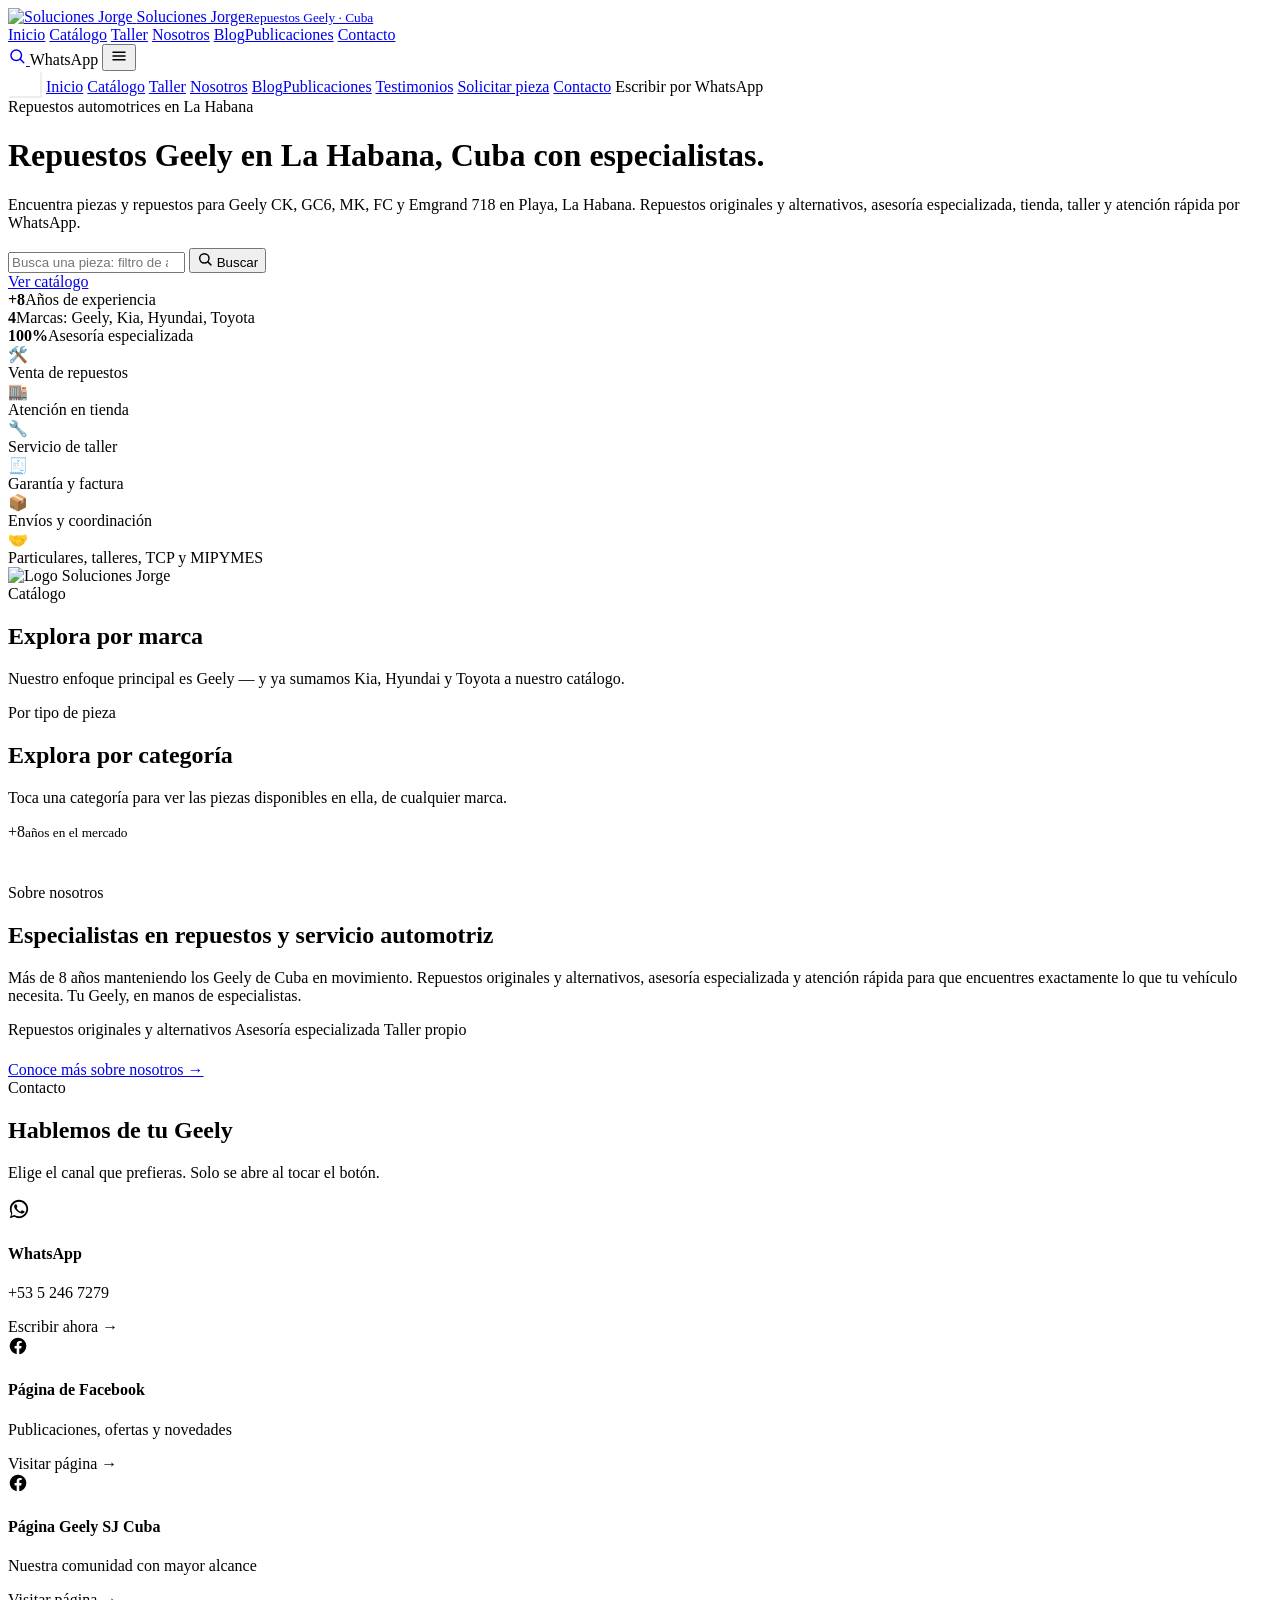
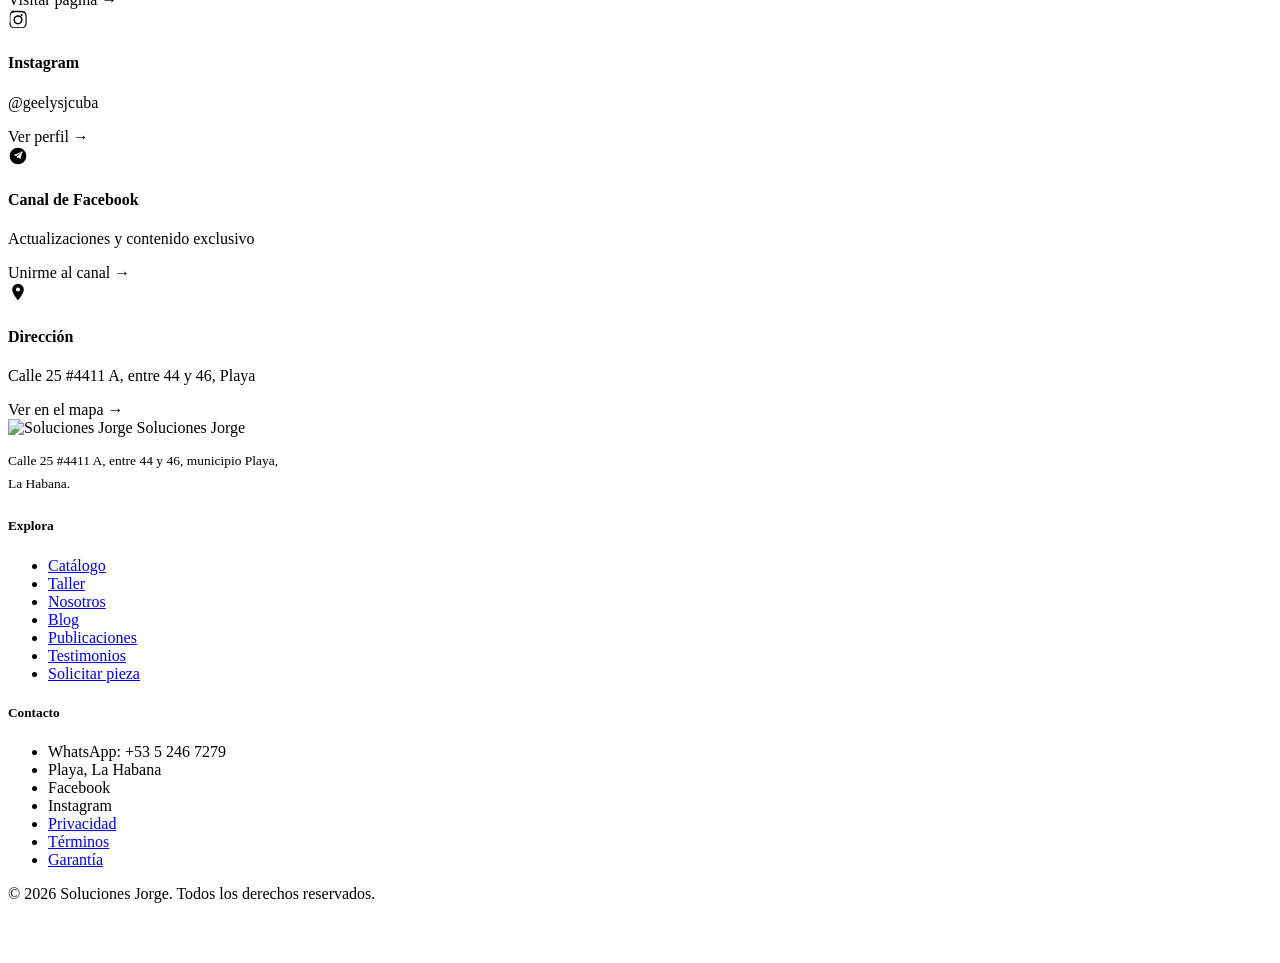
==== public/index.html @ 169c1e2e "Corrige el buscador de piezas" ====
<!doctype html>
<html lang="es">
<head>
<meta charset="utf-8">
<meta name="viewport" content="width=device-width, initial-scale=1, viewport-fit=cover">
<title>Repuestos Geely en La Habana, Cuba | Soluciones Jorge</title>
<meta name="description" content="Soluciones Jorge: repuestos y piezas Geely en La Habana, Cuba para CK, GC6, MK, FC y Emgrand 718. Tienda, taller, asesoría especializada y atención por WhatsApp.">
<link rel="icon" href="/img/favicon-32.png">
<link rel="apple-touch-icon" href="/img/logo-180.png">
<link rel="stylesheet" href="/css/styles.css?v=20260919-1">
<link rel="canonical" href="https://www.solucionesjorge.com/">

<script type="application/ld+json">
{ 
  "@context": "https://schema.org",
  "@type": "AutoPartsStore",
  "name": "Soluciones Jorge",
  "url": "https://www.solucionesjorge.com/",
  "logo": "https://www.solucionesjorge.com/img/logo.png",
  "description": "Tienda de repuestos y piezas Geely en La Habana, Cuba para CK, GC6, MK, FC y Emgrand 718.",
  "telephone": "+5352467279",
  "address": {
    "@type": "PostalAddress",
    "streetAddress": "Calle 25 #4411 A, entre 44 y 46",
    "addressLocality": "Playa",
    "addressRegion": "La Habana",
    "addressCountry": "CU"
  },
  "areaServed": {
    "@type": "City",
    "name": "La Habana"
  }
}
</script>

</head>
<body>

<nav class="navbar">
  <div class="navbar-inner">
    <a href="/" class="brand">
      <img src="/img/logo.png" alt="Soluciones Jorge">
      <span class="brand-text">Soluciones Jorge<small>Repuestos Geely · Cuba</small></span>
    </a>
    <div class="nav-links">
      <a href="/" class="active">Inicio</a>
      <a href="/catalogo.html">Catálogo</a>
      <a href="/taller.html">Taller</a>
      <a href="/nosotros.html">Nosotros</a>
      <a href="/blog">Blog</a><a href="/publicaciones.html">Publicaciones</a>
      <a href="#contacto">Contacto</a>
    </div>
    <div class="nav-actions">
      <a href="/catalogo.html" class="icon-btn" aria-label="Buscar piezas" title="Buscar piezas">
        <svg width="18" height="18" viewBox="0 0 24 24" fill="none"><circle cx="11" cy="11" r="7" stroke="currentColor" stroke-width="2"/><path d="M21 21l-4.3-4.3" stroke="currentColor" stroke-width="2" stroke-linecap="round"/></svg>
      </a>
      <a data-sj-link="whatsapp" class="btn btn-primary btn-sm">WhatsApp</a>
      <button class="icon-btn hamburger" aria-label="Abrir menú" id="hamburger-btn">
        <svg width="18" height="18" viewBox="0 0 24 24" fill="none"><path d="M4 7h16M4 12h16M4 17h16" stroke="currentColor" stroke-width="2" stroke-linecap="round"/></svg>
      </button>
    </div>
  </div>
</nav>

<div class="mobile-nav" id="mobile-nav">
  <button class="icon-btn close-mobile" aria-label="Cerrar menú" style="background:rgba(255,255,255,0.1);color:#fff;border-color:rgba(255,255,255,0.2)">
    <svg width="18" height="18" viewBox="0 0 24 24" fill="none"><path d="M6 6l12 12M18 6L6 18" stroke="currentColor" stroke-width="2" stroke-linecap="round"/></svg>
  </button>
  <a href="/">Inicio</a>
  <a href="/catalogo.html">Catálogo</a>
  <a href="/taller.html">Taller</a>
  <a href="/nosotros.html">Nosotros</a>
  <a href="/blog">Blog</a><a href="/publicaciones.html">Publicaciones</a>
  <a href="/testimonios.html">Testimonios</a>
  <a href="/solicitar-pieza.html">Solicitar pieza</a>
  <a href="#contacto">Contacto</a>
  <a data-sj-link="whatsapp" class="btn btn-primary" style="margin-top:10px">Escribir por WhatsApp</a>
</div>

<header class="hero">
  <div class="hero-inner">
    <div>
      <div class="hero-badge"><span class="dot"></span> Repuestos automotrices en La Habana</div>
      <h1>Repuestos Geely en La Habana, Cuba <span>con especialistas</span>.</h1>
      <p class="lead">Encuentra piezas y repuestos para Geely CK, GC6, MK, FC y Emgrand 718 en Playa, La Habana. Repuestos originales y alternativos, asesoría especializada, tienda, taller y atención rápida por WhatsApp.</p>
      <form class="search-panel" action="/catalogo.html" method="get" data-hero-search>
        <input type="search" name="q" placeholder="Busca una pieza: filtro de aceite, pastillas de freno..." aria-label="Buscar piezas">
        <button type="submit" class="btn btn-primary">
          <svg width="16" height="16" viewBox="0 0 24 24" fill="none"><circle cx="11" cy="11" r="7" stroke="currentColor" stroke-width="2.2"/><path d="M21 21l-4.3-4.3" stroke="currentColor" stroke-width="2.2" stroke-linecap="round"/></svg>
          Buscar
        </button>
      </form>

      <div class="hero-cta cta-4">
        <a href="/catalogo.html" class="btn btn-white">Ver catálogo</a>
        <a data-sj-link="whatsapp" class="btn btn-outline" style="color:#fff;border-color:rgba(255,255,255,0.35)">Escribir por WhatsApp</a>
        <a data-sj-link="maps" class="btn btn-outline" style="color:#fff;border-color:rgba(255,255,255,0.35)">Cómo llegar</a>
        <a href="/solicitar-pieza.html" class="btn btn-outline" style="color:#fff;border-color:rgba(255,255,255,0.35)">Solicitar una pieza</a>
      </div>

      <div class="hero-stats">
        <div class="stat"><strong>+8</strong><span>Años de experiencia</span></div>
        <div class="stat"><strong>4</strong><span>Marcas: Geely, Kia, Hyundai, Toyota</span></div>
        <div class="stat"><strong>100%</strong><span>Asesoría especializada</span></div>
      </div>

      <div class="services-row">
        <div class="service-chip"><div class="ic">🛠️</div><span>Venta de repuestos</span></div>
        <div class="service-chip"><div class="ic">🏬</div><span>Atención en tienda</span></div>
        <div class="service-chip"><div class="ic">🔧</div><span>Servicio de taller</span></div>
        <div class="service-chip"><div class="ic">🧾</div><span>Garantía y factura</span></div>
        <div class="service-chip"><div class="ic">📦</div><span>Envíos y coordinación</span></div>
        <div class="service-chip"><div class="ic">🤝</div><span>Particulares, talleres, TCP y MIPYMES</span></div>
      </div>
    </div>
    <div class="hero-logo-wrap">
      <img src="/img/logo.png" alt="Logo Soluciones Jorge">
    </div>
  </div>
</header>

<section class="sections" id="catalogo">
  <div class="container">
    <div class="section-head reveal">
      <div class="eyebrow" style="justify-content:center">Catálogo</div>
      <h2 class="section-title">Explora por marca</h2>
      <p class="section-sub" style="margin-left:auto;margin-right:auto">Nuestro enfoque principal es Geely — y ya sumamos Kia, Hyundai y Toyota a nuestro catálogo.</p>
    </div>
    <div class="sections-grid" id="brands-grid">
      <!-- Se completa dinámicamente vía /api/brands -->
    </div>
  </div>
</section>

<section class="sections" style="padding-top:0">
  <div class="container">
    <div class="section-head reveal">
      <div class="eyebrow" style="justify-content:center">Por tipo de pieza</div>
      <h2 class="section-title">Explora por categoría</h2>
      <p class="section-sub" style="margin-left:auto;margin-right:auto">Toca una categoría para ver las piezas disponibles en ella, de cualquier marca.</p>
    </div>
    <div class="sections-grid" id="categories-grid">
      <!-- Se completa dinámicamente vía /api/categories -->
    </div>
  </div>
</section>

<section class="about" id="nosotros">
  <div class="about-inner">
    <div class="about-card reveal">
      <div class="years">+8<small>años en el mercado</small></div>
      <p style="color:rgba(255,255,255,0.85);line-height:1.7;margin:18px 0 0;font-size:15px">Tienda y taller propio en Playa, La Habana, atendiendo particulares, talleres, TCP y MIPYMES de toda Cuba.</p>
    </div>
    <div class="about-text reveal">
      <div class="eyebrow">Sobre nosotros</div>
      <h2 class="section-title">Especialistas en repuestos y servicio automotriz</h2>
      <p data-sj-text="description">Más de 8 años manteniendo los Geely de Cuba en movimiento. Repuestos originales y alternativos, asesoría especializada y atención rápida para que encuentres exactamente lo que tu vehículo necesita. Tu Geely, en manos de especialistas.</p>
      <div class="about-badges">
        <span class="pill"><span class="dot-red"></span> Repuestos originales y alternativos</span>
        <span class="pill"><span class="dot-red"></span> Asesoría especializada</span>
        <span class="pill"><span class="dot-red"></span> Taller propio</span>
      </div>
      <div style="margin-top:22px">
        <a href="/nosotros.html" class="btn btn-navy btn-sm">Conoce más sobre nosotros →</a>
      </div>
    </div>
  </div>
</section>

<section class="contact" id="contacto">
  <div class="container">
    <div class="section-head reveal">
      <div class="eyebrow" style="justify-content:center">Contacto</div>
      <h2 class="section-title">Hablemos de tu Geely</h2>
      <p class="section-sub" style="margin-left:auto;margin-right:auto">Elige el canal que prefieras. Solo se abre al tocar el botón.</p>
    </div>

    <div class="contact-grid">
      <a class="contact-card reveal" data-sj-link="whatsapp">
        <div class="icon icon-whatsapp">
          <svg width="22" height="22" viewBox="0 0 24 24" fill="currentColor"><path d="M17.5 14.4c-.3-.1-1.7-.8-2-1-.3-.1-.5-.1-.6.1-.2.3-.7 1-.9 1.1-.2.2-.3.2-.6.1-.3-.1-1.2-.4-2.3-1.4-.9-.8-1.4-1.7-1.6-2-.2-.3 0-.5.1-.6.1-.1.3-.3.4-.5.1-.1.2-.3.2-.4.1-.2 0-.4 0-.5C10.1 9 9.6 7.8 9.4 7.3c-.2-.4-.4-.4-.6-.4h-.5c-.2 0-.5.1-.7.3-.2.3-.9.9-.9 2.2s1 2.6 1.1 2.7c.1.2 1.9 3 4.7 4.1.7.3 1.2.4 1.6.6.7.2 1.3.2 1.8.1.6-.1 1.7-.7 1.9-1.3.2-.7.2-1.2.2-1.3-.1-.2-.3-.2-.6-.4z"/><path d="M12 2C6.5 2 2 6.5 2 12c0 1.9.5 3.7 1.5 5.3L2 22l4.8-1.5A9.9 9.9 0 0012 22c5.5 0 10-4.5 10-10S17.5 2 12 2zm0 18c-1.7 0-3.3-.5-4.7-1.3l-.3-.2-3.2 1 1-3.1-.2-.3A7.9 7.9 0 014 12c0-4.4 3.6-8 8-8s8 3.6 8 8-3.6 8-8 8z"/></svg>
        </div>
        <h4>WhatsApp</h4>
        <p data-sj-text="whatsapp-display">+53 5 246 7279</p>
        <span class="tap">Escribir ahora →</span>
      </a>

      

      <a class="contact-card reveal" data-sj-link="facebook">
        <div class="icon icon-facebook">
          <svg width="20" height="20" viewBox="0 0 24 24" fill="currentColor"><path d="M22 12a10 10 0 10-11.6 9.9v-7H7.9V12h2.5V9.8c0-2.5 1.5-3.9 3.8-3.9 1.1 0 2.2.2 2.2.2v2.4h-1.3c-1.2 0-1.6.8-1.6 1.6V12h2.8l-.4 2.9h-2.4v7A10 10 0 0022 12z"/></svg>
        </div>
        <h4>Página de Facebook</h4>
        <p>Publicaciones, ofertas y novedades</p>
        <span class="tap">Visitar página →</span>
      </a>
      <a class="contact-card reveal" data-sj-link="geely-facebook">
        <div class="icon icon-facebook">
          <svg width="20" height="20" viewBox="0 0 24 24" fill="currentColor"><path d="M22 12a10 10 0 10-11.6 9.9v-7H7.9V12h2.5V9.8c0-2.5 1.5-3.9 3.8-3.9 1.1 0 2.2.2 2.2.2v2.4h-1.3c-1.2 0-1.6.8-1.6 1.6V12h2.8l-.4 2.9h-2.4v7A10 10 0 0022 12z"/></svg>
        </div>
        <h4>Página Geely SJ Cuba</h4>
        <p>Nuestra comunidad con mayor alcance</p>
        <span class="tap">Visitar página →</span>
      </a>
      <a class="contact-card reveal" data-sj-link="instagram">
        <div class="icon icon-instagram">
          <svg width="20" height="20" viewBox="0 0 24 24" fill="currentColor"><path d="M12 2.2c3.2 0 3.6 0 4.9.1 1.2.1 2 .3 2.4.5.6.2 1 .5 1.5 1 .4.4.7.9 1 1.5.2.4.4 1.2.5 2.4.1 1.3.1 1.7.1 4.9s0 3.6-.1 4.9c-.1 1.2-.3 2-.5 2.4-.2.6-.5 1-1 1.5-.4.4-.9.7-1.5 1-.4.2-1.2.4-2.4.5-1.3.1-1.7.1-4.9.1s-3.6 0-4.9-.1c-1.2-.1-2-.3-2.4-.5-.6-.2-1-.5-1.5-1-.4-.4-.7-.9-1-1.5-.2-.4-.4-1.2-.5-2.4C2.2 15.6 2.2 15.2 2.2 12s0-3.6.1-4.9c.1-1.2.3-2 .5-2.4.2-.6.5-1 1-1.5.4-.4.9-.7 1.5-1 .4-.2 1.2-.4 2.4-.5C8.4 2.2 8.8 2.2 12 2.2zm0 1.8c-3.1 0-3.5 0-4.7.1-1 .1-1.6.2-1.9.4-.5.2-.8.4-1.2.7-.3.3-.6.7-.7 1.2-.1.3-.3.9-.4 1.9-.1 1.2-.1 1.6-.1 4.7s0 3.5.1 4.7c.1 1 .3 1.6.4 1.9.2.5.4.8.7 1.2.3.3.7.6 1.2.7.3.1.9.3 1.9.4 1.2.1 1.6.1 4.7.1s3.5 0 4.7-.1c1-.1 1.6-.3 1.9-.4.5-.2.8-.4 1.2-.7.3-.3.6-.7.7-1.2.1-.3.3-.9.4-1.9.1-1.2.1-1.6.1-4.7s0-3.5-.1-4.7c-.1-1-.3-1.6-.4-1.9-.2-.5-.4-.8-.7-1.2-.3-.3-.7-.6-1.2-.7-.3-.1-.9-.3-1.9-.4-1.2-.1-1.6-.1-4.7-.1zm0 3.5a5.5 5.5 0 110 11 5.5 5.5 0 010-11zm0 1.8a3.7 3.7 0 100 7.4 3.7 3.7 0 000-7.4zm5.7-2a1.3 1.3 0 11-2.6 0 1.3 1.3 0 012.6 0z"/></svg>
        </div>
        <h4>Instagram</h4>
        <p>@geelysjcuba</p>
        <span class="tap">Ver perfil →</span>
      </a>

      <a class="contact-card reveal" data-sj-link="channel">
        <div class="icon icon-channel">
          <svg width="20" height="20" viewBox="0 0 24 24" fill="currentColor"><path d="M12 2a10 10 0 100 20 10 10 0 000-20zm4.7 6.3l-1.4 6.6c-.1.5-.4.6-.8.4l-2.2-1.6-1 1c-.1.1-.2.2-.5.2l.2-2.6 4.8-4.3c.2-.2 0-.3-.3-.1L9.8 12l-2.5-.8c-.6-.2-.6-.6.1-.8l9.7-3.7c.5-.2.9.1.6.9z"/></svg>
        </div>
        <h4>Canal de Facebook</h4>
        <p>Actualizaciones y contenido exclusivo</p>
        <span class="tap">Unirme al canal →</span>
      </a>

      <a class="contact-card reveal" data-sj-link="maps">
        <div class="icon icon-address">
          <svg width="20" height="20" viewBox="0 0 24 24" fill="currentColor"><path d="M12 2a7 7 0 00-7 7c0 5.2 7 13 7 13s7-7.8 7-13a7 7 0 00-7-7zm0 9.5A2.5 2.5 0 1112 6.5a2.5 2.5 0 010 5z"/></svg>
        </div>
        <h4>Dirección</h4>
        <p data-sj-text="address">Calle 25 #4411 A, entre 44 y 46, Playa</p>
        <span class="tap">Ver en el mapa →</span>
      </a>

      <a class="contact-card reveal" data-sj-link="youtube" data-sj-hide-if-empty style="display:none">
        <div class="icon" style="background:linear-gradient(135deg,#ff4b4b,#c00)">
          <svg width="20" height="20" viewBox="0 0 24 24" fill="currentColor"><path d="M23 12s0-3.6-.5-5.3c-.3-1-1-1.8-2-2C18.9 4.2 12 4.2 12 4.2s-6.9 0-8.5.5c-1 .2-1.8 1-2 2C1 8.4 1 12 1 12s0 3.6.5 5.3c.2 1 1 1.8 2 2 1.6.5 8.5.5 8.5.5s6.9 0 8.5-.5c1-.2 1.8-1 2-2 .5-1.7.5-5.3.5-5.3zM9.8 15.5V8.5l6 3.5-6 3.5z"/></svg>
        </div>
        <h4>YouTube</h4>
        <p>Videos y contenido</p>
        <span class="tap">Ver canal →</span>
      </a>

      <a class="contact-card reveal" data-sj-link="whatsapp-channel" data-sj-hide-if-empty style="display:none">
        <div class="icon icon-whatsapp">
          <svg width="20" height="20" viewBox="0 0 24 24" fill="currentColor"><path d="M12 2a10 10 0 100 20 10 10 0 000-20zm4.7 6.3l-1.4 6.6c-.1.5-.4.6-.8.4l-2.2-1.6-1 1c-.1.1-.2.2-.5.2l.2-2.6 4.8-4.3c.2-.2 0-.3-.3-.1L9.8 12l-2.5-.8c-.6-.2-.6-.6.1-.8l9.7-3.7c.5-.2.9.1.6.9z"/></svg>
        </div>
        <h4>Canal de WhatsApp</h4>
        <p>Novedades y ofertas</p>
        <span class="tap">Seguir canal →</span>
      </a>

      <a class="contact-card reveal" data-sj-link="facebook-group" data-sj-hide-if-empty style="display:none">
        <div class="icon icon-facebook">
          <svg width="20" height="20" viewBox="0 0 24 24" fill="currentColor"><path d="M17 11a4 4 0 10-4-4 4 4 0 004 4zm-9-1a3.5 3.5 0 103.5-3.5A3.5 3.5 0 008 10zm9 2c-2.4 0-7 1.2-7 3.6V18h13v-2.4c0-2.4-3.6-3.6-6-3.6zm-9 .5C5.6 12.5 1 13.7 1 16v2h6.5v-1.6c0-1.2.5-2.6 1.7-3.7-.4-.1-.8-.2-1.2-.2z"/></svg>
        </div>
        <h4>Grupo Geely SJ Cuba</h4>
        <p>Comunidad en Facebook</p>
        <span class="tap">Unirme al grupo →</span>
      </a>

      <a class="contact-card reveal" data-sj-link="linktree" data-sj-hide-if-empty style="display:none">
        <div class="icon icon-channel">
          <svg width="20" height="20" viewBox="0 0 24 24" fill="currentColor"><path d="M12 2l6 6h-4v4h4l-6 6-6-6h4V8H6z"/></svg>
        </div>
        <h4>Linktree</h4>
        <p>Todos nuestros enlaces</p>
        <span class="tap">Ver enlaces →</span>
      </a>
    </div>
  </div>
</section>

<footer>
  <div class="footer-inner">
    <div class="footer-col">
      <div class="footer-brand">
        <img src="/img/logo.png" alt="Soluciones Jorge">
        <span>Soluciones Jorge</span>
      </div>
      <p style="font-size:13.5px;line-height:1.7;max-width:280px" data-sj-text="address">Calle 25 #4411 A, entre 44 y 46, municipio Playa, La Habana.</p>
    </div>
    <div class="footer-col">
      <h5>Explora</h5>
      <ul>
        <li><a href="/catalogo.html">Catálogo</a></li>
        <li><a href="/taller.html">Taller</a></li>
        <li><a href="/nosotros.html">Nosotros</a></li>
        <li><a href="/blog">Blog</a></li><li><a href="/publicaciones.html">Publicaciones</a></li>
        <li><a href="/testimonios.html">Testimonios</a></li>
        <li><a href="/solicitar-pieza.html">Solicitar pieza</a></li>
      </ul>
    </div>
    <div class="footer-col">
      <h5>Contacto</h5>
      <ul>
        <li><a data-sj-link="whatsapp">WhatsApp: <span data-sj-text="whatsapp-display">+53 5 246 7279</span></a></li>
        <li><a data-sj-link="maps">Playa, La Habana</a></li>
        <li><a data-sj-link="facebook">Facebook</a></li>
        <li><a data-sj-link="instagram">Instagram</a></li>
        <li><a href="/privacidad.html">Privacidad</a></li>
        <li><a href="/terminos.html">Términos</a></li>
        <li><a href="/garantia.html">Garantía</a></li>
      </ul>
    </div>
  </div>
  <div class="footer-bottom">
    <span>© <span id="year"></span> Soluciones Jorge. Todos los derechos reservados.</span>
    <div class="footer-socials">
      <a data-sj-link="facebook" aria-label="Facebook"><svg width="16" height="16" viewBox="0 0 24 24" fill="#fff"><path d="M22 12a10 10 0 10-11.6 9.9v-7H7.9V12h2.5V9.8c0-2.5 1.5-3.9 3.8-3.9 1.1 0 2.2.2 2.2.2v2.4h-1.3c-1.2 0-1.6.8-1.6 1.6V12h2.8l-.4 2.9h-2.4v7A10 10 0 0022 12z"/></svg></a>
      <a data-sj-link="instagram" aria-label="Instagram"><svg width="16" height="16" viewBox="0 0 24 24" fill="#fff"><path d="M12 2.2c3.2 0 3.6 0 4.9.1 1.2.1 2 .3 2.4.5.6.2 1 .5 1.5 1 .4.4.7.9 1 1.5.2.4.4 1.2.5 2.4.1 1.3.1 1.7.1 4.9s0 3.6-.1 4.9c-.1 1.2-.3 2-.5 2.4-.2.6-.5 1-1 1.5-.4.4-.9.7-1.5 1-.4.2-1.2.4-2.4.5-1.3.1-1.7.1-4.9.1s-3.6 0-4.9-.1c-1.2-.1-2-.3-2.4-.5-.6-.2-1-.5-1.5-1-.4-.4-.7-.9-1-1.5-.2-.4-.4-1.2-.5-2.4C2.2 15.6 2.2 15.2 2.2 12s0-3.6.1-4.9c.1-1.2.3-2 .5-2.4.2-.6.5-1 1-1.5.4-.4.9-.7 1.5-1 .4-.2 1.2-.4 2.4-.5C8.4 2.2 8.8 2.2 12 2.2z"/></svg></a>
      <a data-sj-link="whatsapp" aria-label="WhatsApp"><svg width="16" height="16" viewBox="0 0 24 24" fill="#fff"><path d="M12 2C6.5 2 2 6.5 2 12c0 1.9.5 3.7 1.5 5.3L2 22l4.8-1.5A9.9 9.9 0 0012 22c5.5 0 10-4.5 10-10S17.5 2 12 2z"/></svg></a>
      <a data-sj-link="youtube" data-sj-hide-if-empty aria-label="YouTube" style="display:none"><svg width="16" height="16" viewBox="0 0 24 24" fill="#fff"><path d="M23 12s0-3.6-.5-5.3c-.3-1-1-1.8-2-2C18.9 4.2 12 4.2 12 4.2s-6.9 0-8.5.5c-1 .2-1.8 1-2 2C1 8.4 1 12 1 12s0 3.6.5 5.3c.2 1 1 1.8 2 2 1.6.5 8.5.5 8.5.5s6.9 0 8.5-.5c1-.2 1.8-1 2-2 .5-1.7.5-5.3.5-5.3zM9.8 15.5V8.5l6 3.5-6 3.5z"/></svg></a>
      <a href="/admin/login.html" aria-label="Panel de administración" title="Panel de administración"><svg width="16" height="16" viewBox="0 0 24 24" fill="none"><path d="M12 15a3 3 0 100-6 3 3 0 000 6z" stroke="#fff" stroke-width="1.6"/><path d="M19.4 13a7.6 7.6 0 000-2l2-1.6-2-3.4-2.4 1a7.6 7.6 0 00-1.7-1L14.9 3H9.1l-.4 2.6a7.6 7.6 0 00-1.7 1l-2.4-1-2 3.4L4.6 11a7.6 7.6 0 000 2l-2 1.6 2 3.4 2.4-1a7.6 7.6 0 001.7 1l.4 2.6h5.8l.4-2.6a7.6 7.6 0 001.7-1l2.4 1 2-3.4-2-1.6z" stroke="#fff" stroke-width="1.4"/></svg></a>
    </div>
  </div>
</footer>

<a class="float-whatsapp" data-sj-link="whatsapp" aria-label="Escribir por WhatsApp" title="Escribir por WhatsApp">
  <svg width="28" height="28" viewBox="0 0 24 24" fill="#fff"><path d="M17.5 14.4c-.3-.1-1.7-.8-2-1-.3-.1-.5-.1-.6.1-.2.3-.7 1-.9 1.1-.2.2-.3.2-.6.1-.3-.1-1.2-.4-2.3-1.4-.9-.8-1.4-1.7-1.6-2-.2-.3 0-.5.1-.6.1-.1.3-.3.4-.5.1-.1.2-.3.2-.4.1-.2 0-.4 0-.5C10.1 9 9.6 7.8 9.4 7.3c-.2-.4-.4-.4-.6-.4h-.5c-.2 0-.5.1-.7.3-.2.3-.9.9-.9 2.2s1 2.6 1.1 2.7c.1.2 1.9 3 4.7 4.1.7.3 1.2.4 1.6.6.7.2 1.3.2 1.8.1.6-.1 1.7-.7 1.9-1.3.2-.7.2-1.2.2-1.3-.1-.2-.3-.2-.6-.4z"/><path d="M12 2C6.5 2 2 6.5 2 12c0 1.9.5 3.7 1.5 5.3L2 22l4.8-1.5A9.9 9.9 0 0012 22c5.5 0 10-4.5 10-10S17.5 2 12 2zm0 18c-1.7 0-3.3-.5-4.7-1.3l-.3-.2-3.2 1 1-3.1-.2-.3A7.9 7.9 0 014 12c0-4.4 3.6-8 8-8s8 3.6 8 8-3.6 8-8 8z"/></svg>
</a>

<script src="/js/config.js"></script>
<script src="/js/main.js"></script>
<script src="/js/home.js"></script>
<script>document.getElementById('year').textContent = new Date().getFullYear();</script>
</body>
</html>
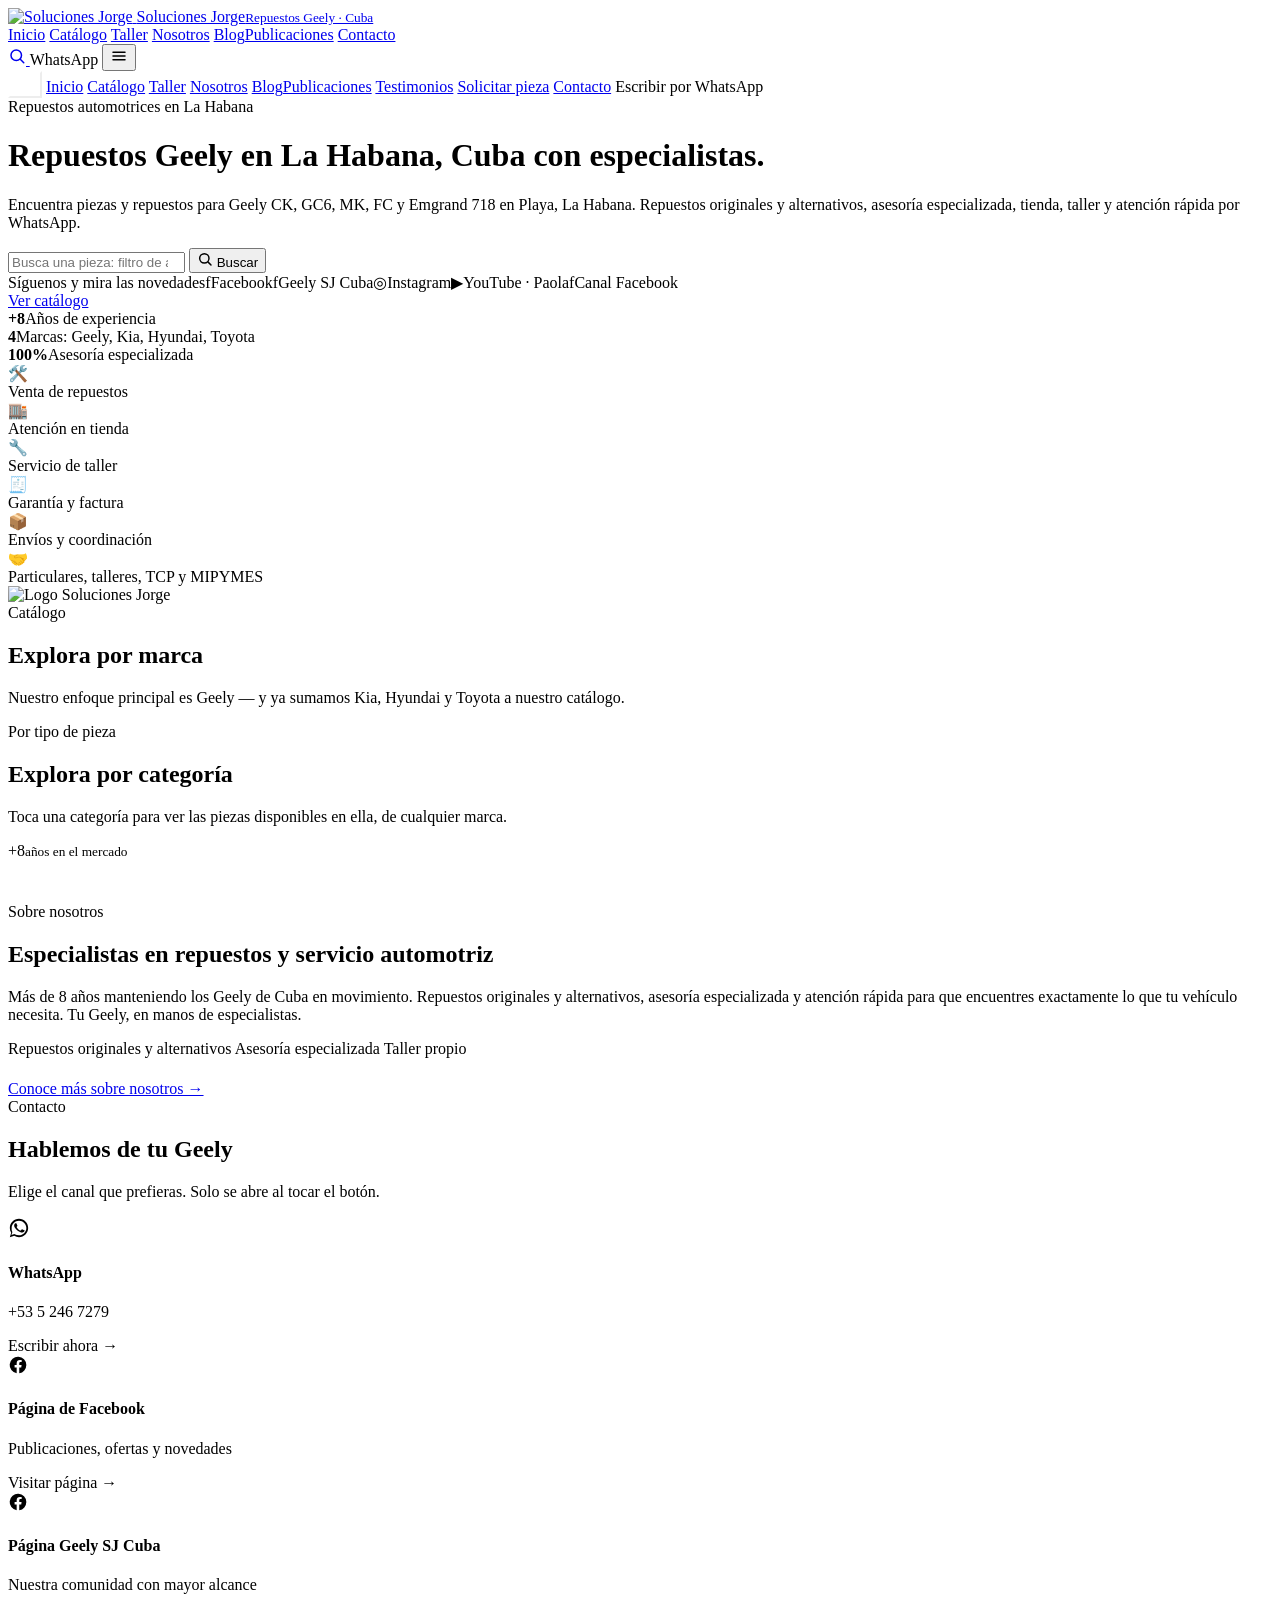
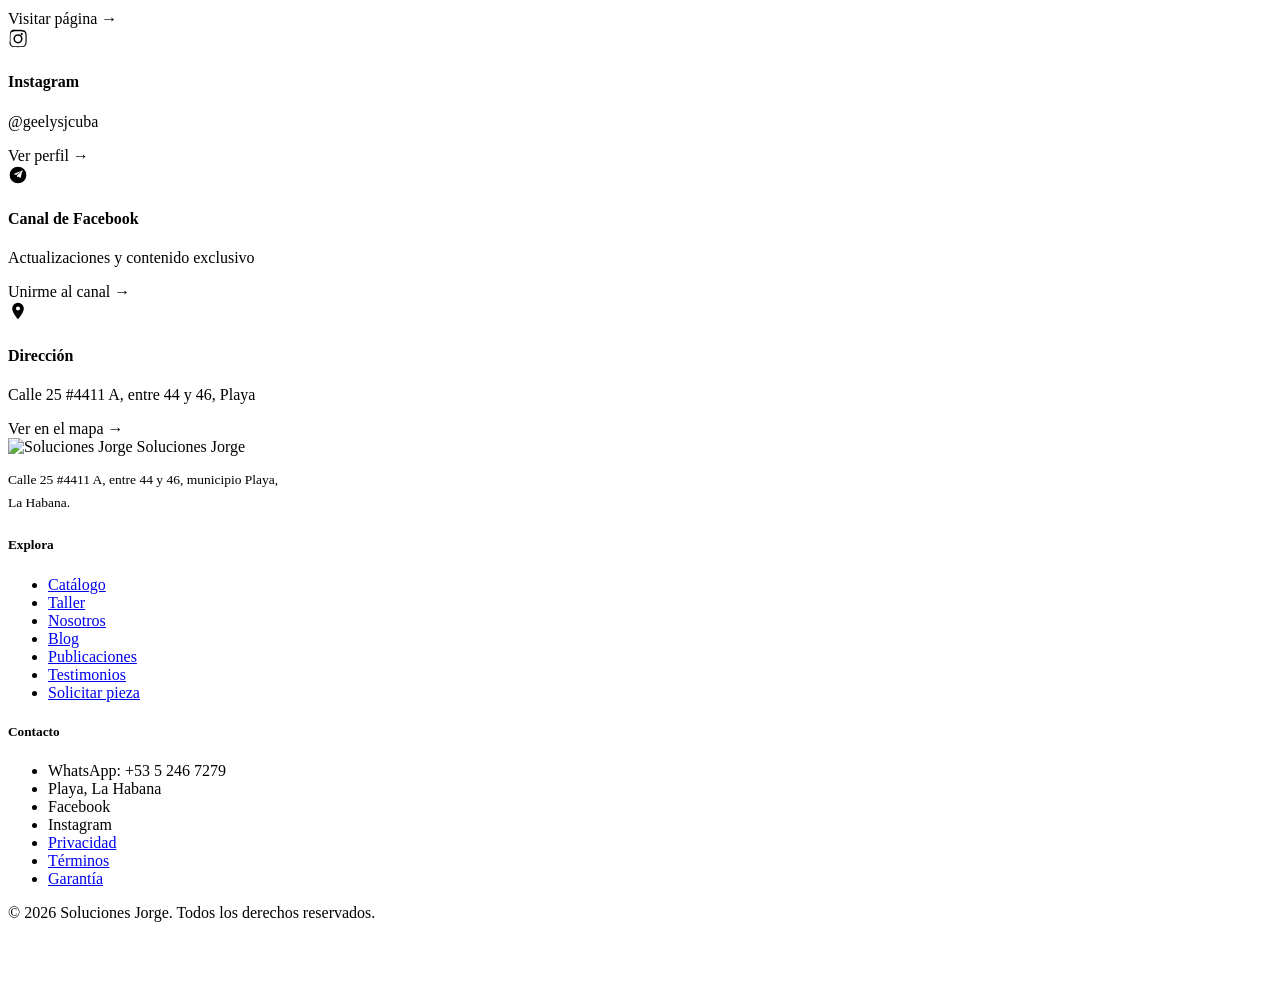
==== commit f8e2b8a8: "Destaca los canales sociales en la portada" ====
--- a/public/index.html
+++ b/public/index.html
@@ -3,11 +3,12 @@
 <head>
 <meta charset="utf-8">
 <meta name="viewport" content="width=device-width, initial-scale=1, viewport-fit=cover">
+<meta name="color-scheme" content="light only">
 <title>Repuestos Geely en La Habana, Cuba | Soluciones Jorge</title>
 <meta name="description" content="Soluciones Jorge: repuestos y piezas Geely en La Habana, Cuba para CK, GC6, MK, FC y Emgrand 718. Tienda, taller, asesoría especializada y atención por WhatsApp.">
 <link rel="icon" href="/img/favicon-32.png">
 <link rel="apple-touch-icon" href="/img/logo-180.png">
-<link rel="stylesheet" href="/css/styles.css?v=20260919-1">
+<link rel="stylesheet" href="/css/styles.css?v=20261013-1">
 <link rel="canonical" href="https://www.solucionesjorge.com/">
 
 <script type="application/ld+json">
@@ -91,7 +92,7 @@
         </button>
       </form>
 
-      <div class="hero-cta cta-4">
+      <nav class="hero-social-links" aria-label="Redes sociales y canales de Soluciones Jorge"><span class="hero-social-title">Síguenos y mira las novedades</span><a class="hero-social-link" data-sj-link="facebook"><span class="hero-social-icon facebook">f</span>Facebook</a><a class="hero-social-link" data-sj-link="geely-facebook"><span class="hero-social-icon facebook">f</span>Geely SJ Cuba</a><a class="hero-social-link" data-sj-link="instagram"><span class="hero-social-icon instagram">◎</span>Instagram</a><a class="hero-social-link" data-sj-link="youtube"><span class="hero-social-icon youtube">▶</span>YouTube · Paola</a><a class="hero-social-link" data-sj-link="channel"><span class="hero-social-icon facebook">f</span>Canal Facebook</a><a class="hero-social-link" data-sj-link="whatsapp-channel" data-sj-hide-if-empty style="display:none"><span class="hero-social-icon whatsapp">◉</span>Canal WhatsApp</a></nav><div class="hero-cta cta-4">
         <a href="/catalogo.html" class="btn btn-white">Ver catálogo</a>
         <a data-sj-link="whatsapp" class="btn btn-outline" style="color:#fff;border-color:rgba(255,255,255,0.35)">Escribir por WhatsApp</a>
         <a data-sj-link="maps" class="btn btn-outline" style="color:#fff;border-color:rgba(255,255,255,0.35)">Cómo llegar</a>
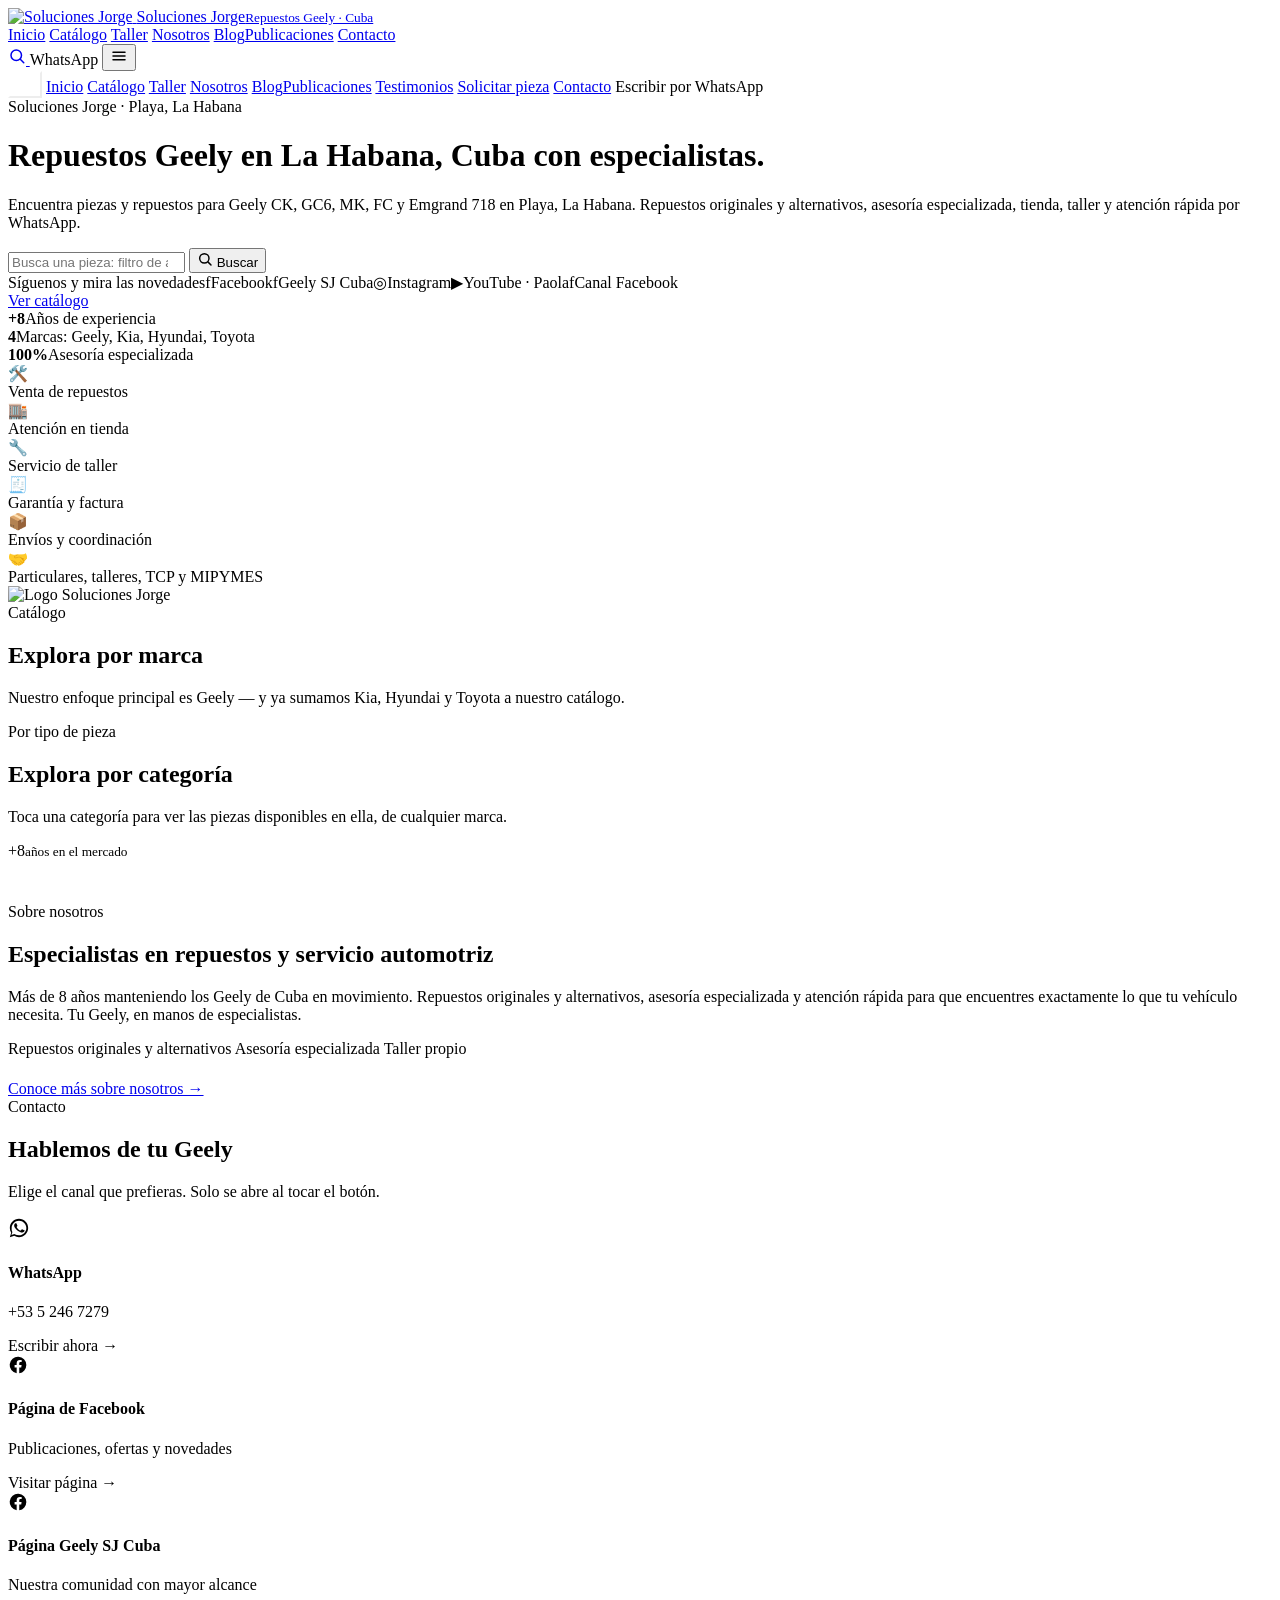
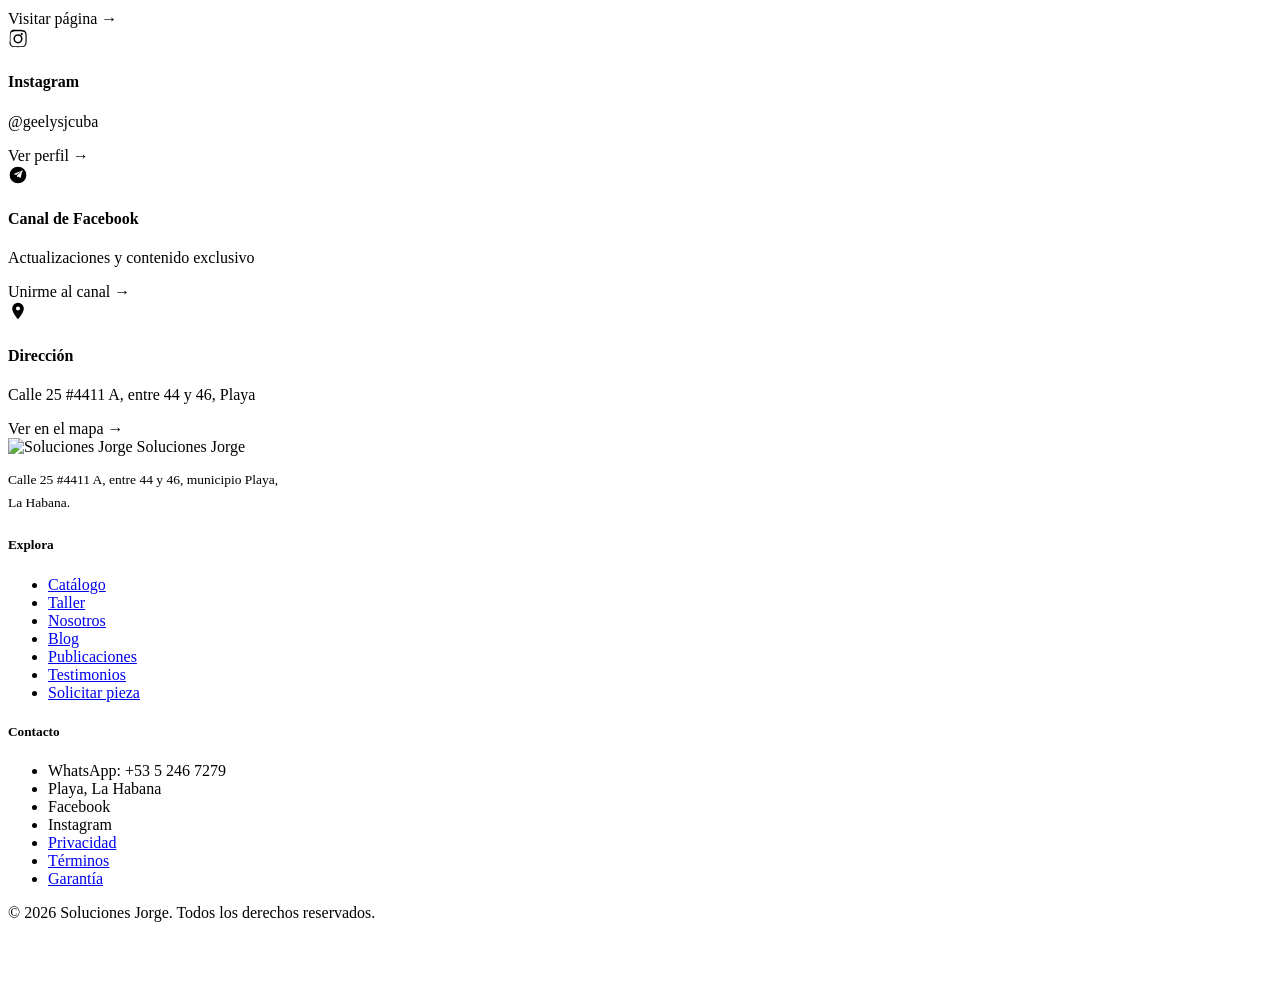
==== commit 283b420b: "Hace más visible la marca en la portada" ====
--- a/public/index.html
+++ b/public/index.html
@@ -8,7 +8,7 @@
 <meta name="description" content="Soluciones Jorge: repuestos y piezas Geely en La Habana, Cuba para CK, GC6, MK, FC y Emgrand 718. Tienda, taller, asesoría especializada y atención por WhatsApp.">
 <link rel="icon" href="/img/favicon-32.png">
 <link rel="apple-touch-icon" href="/img/logo-180.png">
-<link rel="stylesheet" href="/css/styles.css?v=20261013-1">
+<link rel="stylesheet" href="/css/styles.css?v=20261013-2">
 <link rel="canonical" href="https://www.solucionesjorge.com/">
 
 <script type="application/ld+json">
@@ -81,7 +81,7 @@
 <header class="hero">
   <div class="hero-inner">
     <div>
-      <div class="hero-badge"><span class="dot"></span> Repuestos automotrices en La Habana</div>
+      <div class="hero-badge"><span class="dot"></span> Soluciones Jorge · Playa, La Habana</div>
       <h1>Repuestos Geely en La Habana, Cuba <span>con especialistas</span>.</h1>
       <p class="lead">Encuentra piezas y repuestos para Geely CK, GC6, MK, FC y Emgrand 718 en Playa, La Habana. Repuestos originales y alternativos, asesoría especializada, tienda, taller y atención rápida por WhatsApp.</p>
       <form class="search-panel" action="/catalogo.html" method="get" data-hero-search>
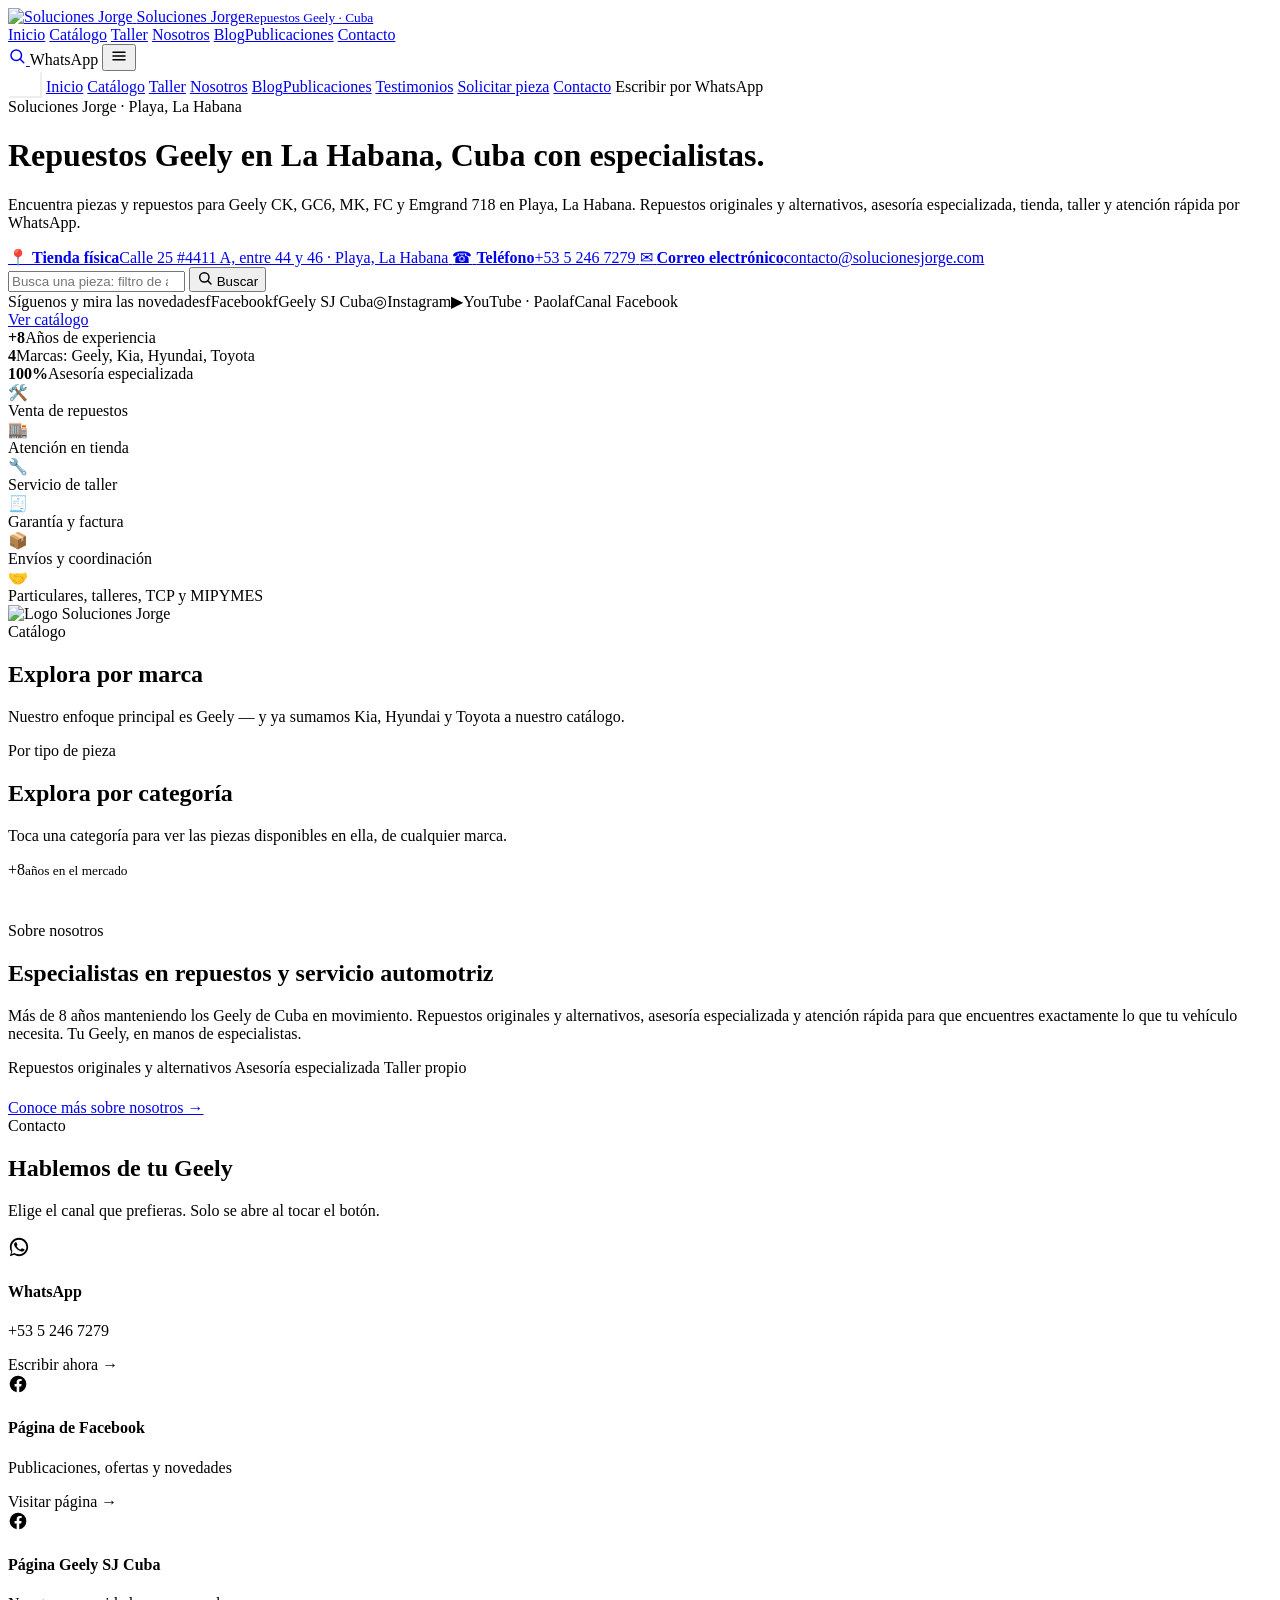
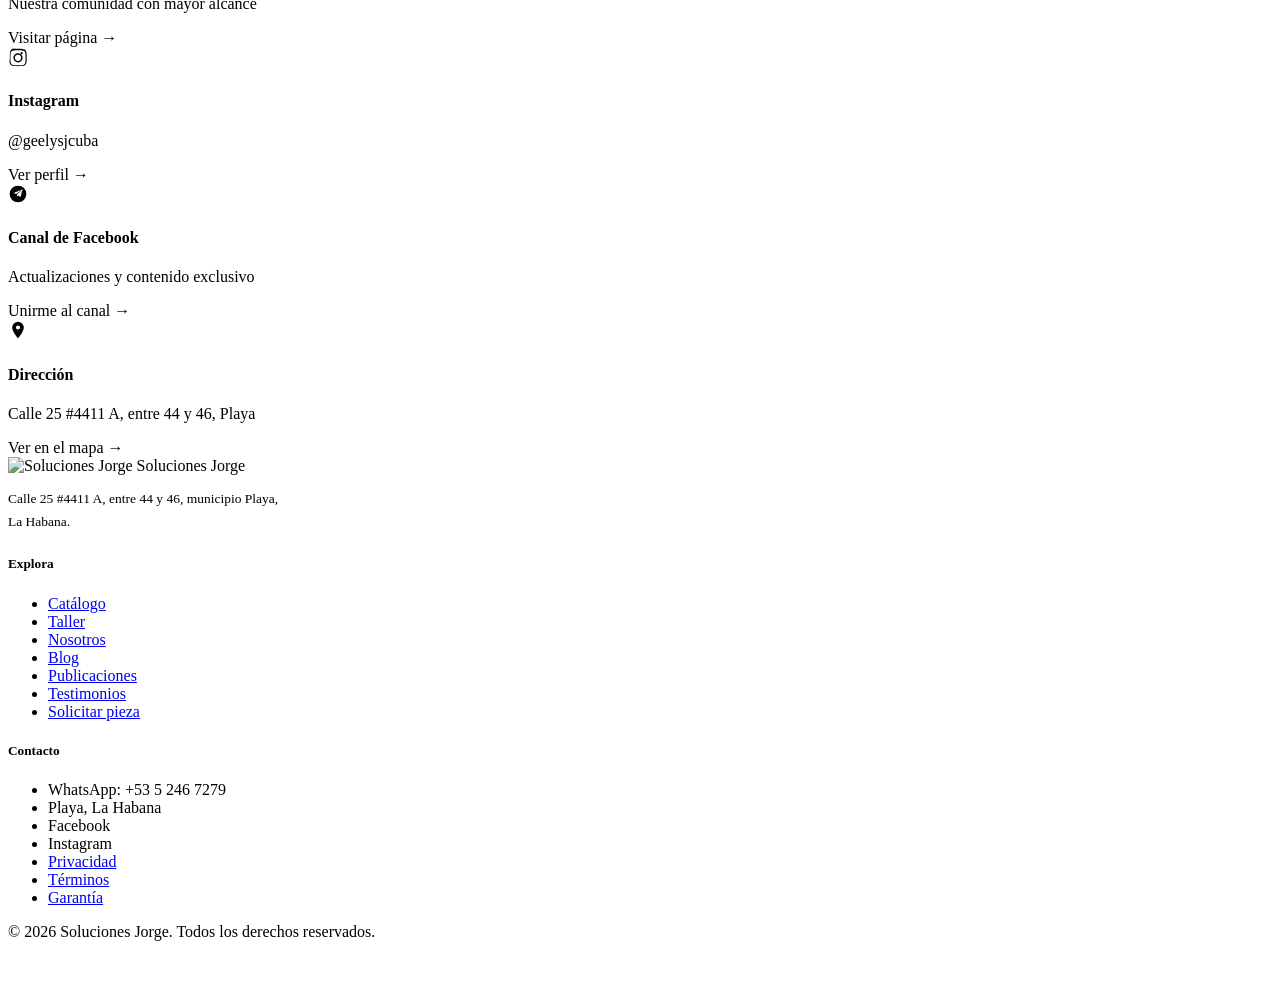
==== commit d40f5fb3: "Add address, phone and email to homepage" ====
--- a/public/index.html
+++ b/public/index.html
@@ -8,7 +8,7 @@
 <meta name="description" content="Soluciones Jorge: repuestos y piezas Geely en La Habana, Cuba para CK, GC6, MK, FC y Emgrand 718. Tienda, taller, asesoría especializada y atención por WhatsApp.">
 <link rel="icon" href="/img/favicon-32.png">
 <link rel="apple-touch-icon" href="/img/logo-180.png">
-<link rel="stylesheet" href="/css/styles.css?v=20261013-2">
+<link rel="stylesheet" href="/css/styles.css?v=20261014-1">
 <link rel="canonical" href="https://www.solucionesjorge.com/">
 
 <script type="application/ld+json">
@@ -84,6 +84,20 @@
       <div class="hero-badge"><span class="dot"></span> Soluciones Jorge · Playa, La Habana</div>
       <h1>Repuestos Geely en La Habana, Cuba <span>con especialistas</span>.</h1>
       <p class="lead">Encuentra piezas y repuestos para Geely CK, GC6, MK, FC y Emgrand 718 en Playa, La Habana. Repuestos originales y alternativos, asesoría especializada, tienda, taller y atención rápida por WhatsApp.</p>
+      <div class="hero-contact-links" aria-label="Dirección y formas de contacto">
+        <a class="hero-contact-link" href="https://maps.app.goo.gl/oXtDwDvNvSbgo59p9?g_st=ac" target="_blank" rel="noopener noreferrer">
+          <span class="hero-contact-icon" aria-hidden="true">📍</span>
+          <span><strong>Tienda física</strong><span>Calle 25 #4411 A, entre 44 y 46 · Playa, La Habana</span></span>
+        </a>
+        <a class="hero-contact-link phone" href="tel:+5352467279">
+          <span class="hero-contact-icon" aria-hidden="true">☎</span>
+          <span><strong>Teléfono</strong><span>+53 5 246 7279</span></span>
+        </a>
+        <a class="hero-contact-link email" href="mailto:contacto@solucionesjorge.com">
+          <span class="hero-contact-icon" aria-hidden="true">✉</span>
+          <span><strong>Correo electrónico</strong><span>contacto@solucionesjorge.com</span></span>
+        </a>
+      </div>
       <form class="search-panel" action="/catalogo.html" method="get" data-hero-search>
         <input type="search" name="q" placeholder="Busca una pieza: filtro de aceite, pastillas de freno..." aria-label="Buscar piezas">
         <button type="submit" class="btn btn-primary">
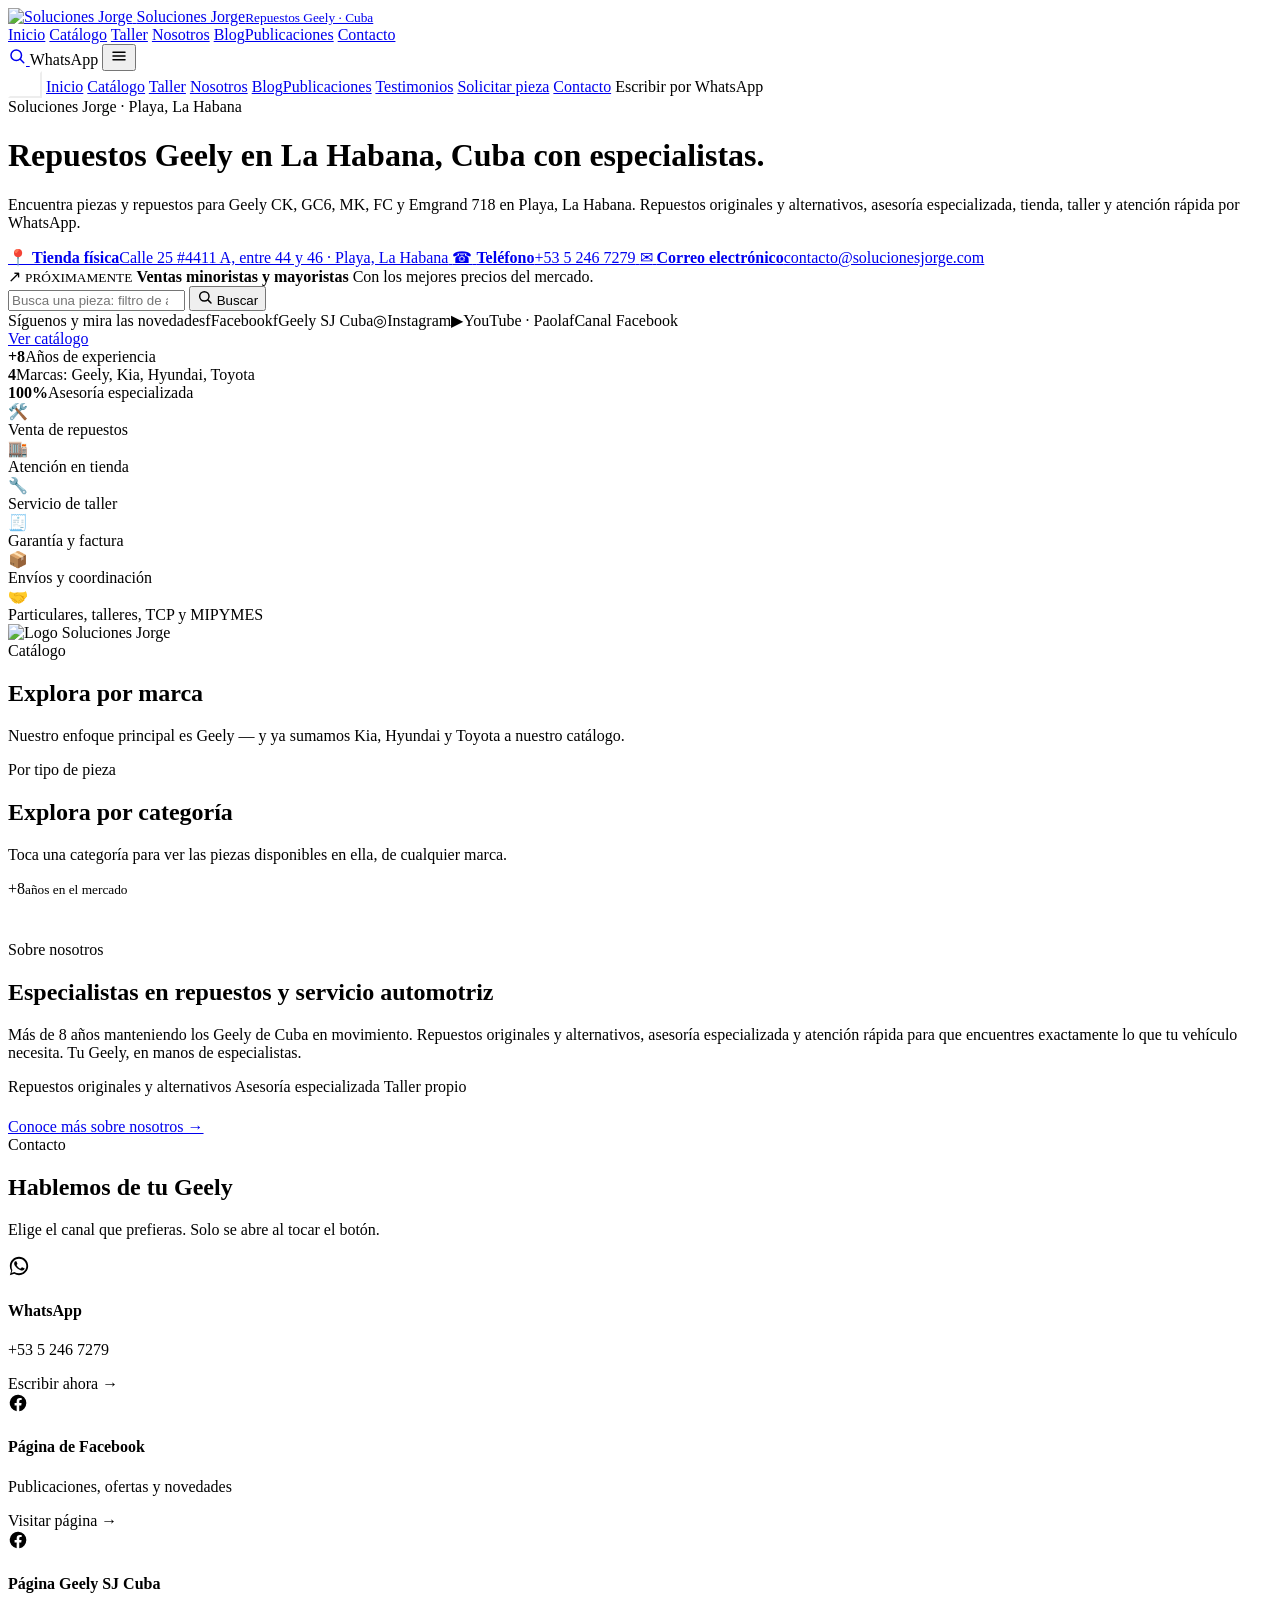
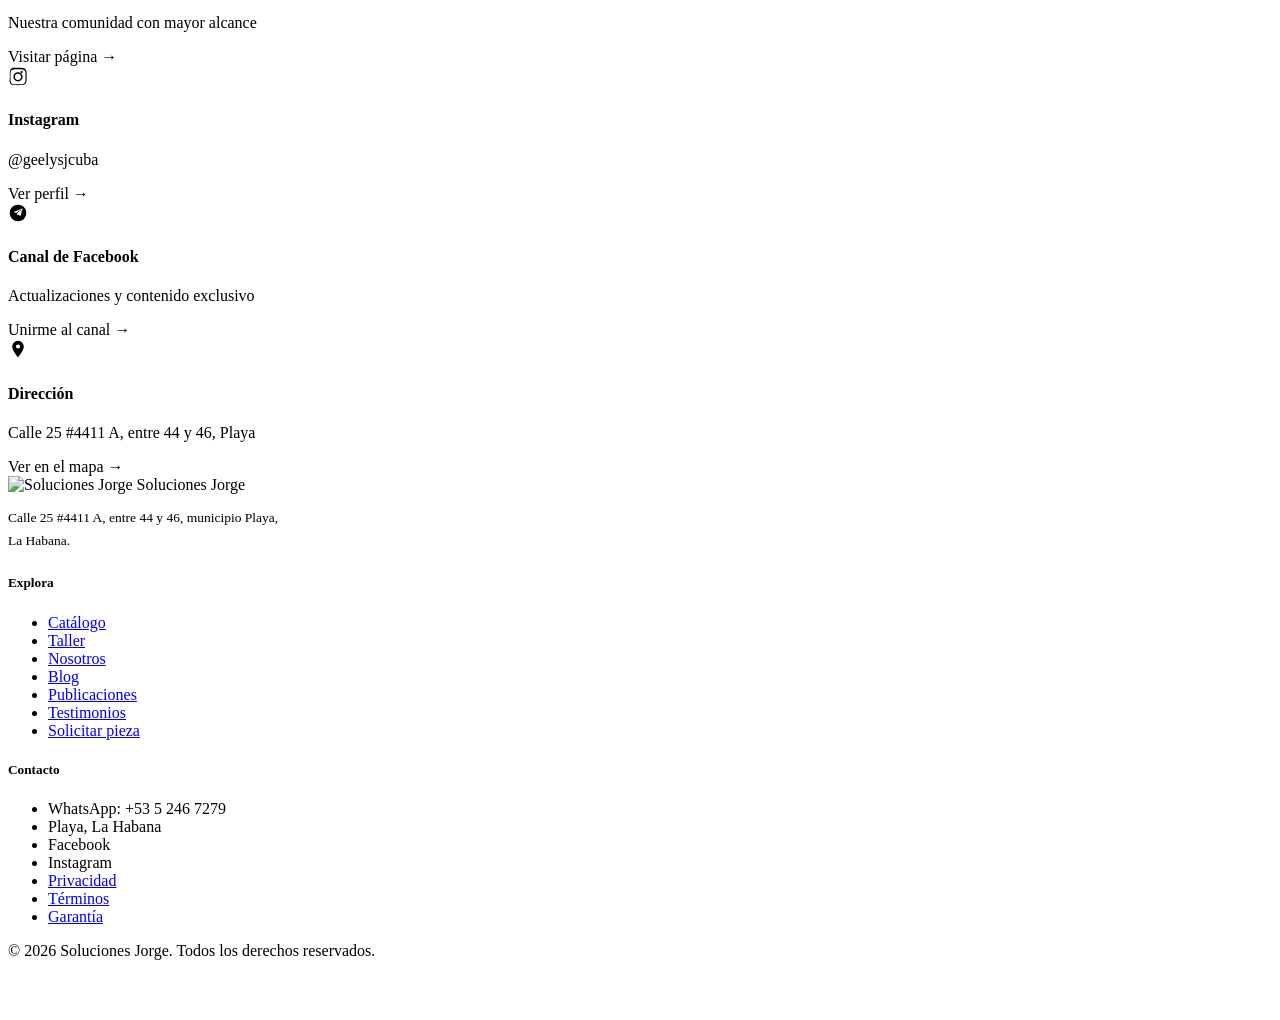
==== commit d1faee6b: "Add upcoming retail and wholesale announcement to homepage" ====
--- a/public/index.html
+++ b/public/index.html
@@ -98,6 +98,14 @@
           <span><strong>Correo electrónico</strong><span>contacto@solucionesjorge.com</span></span>
         </a>
       </div>
+      <div class="hero-promo" role="note" aria-label="Próximamente">
+        <span class="hero-promo-mark" aria-hidden="true">↗</span>
+        <span class="hero-promo-copy">
+          <small>PRÓXIMAMENTE</small>
+          <strong>Ventas minoristas y mayoristas</strong>
+          <span>Con los mejores precios del mercado.</span>
+        </span>
+      </div>
       <form class="search-panel" action="/catalogo.html" method="get" data-hero-search>
         <input type="search" name="q" placeholder="Busca una pieza: filtro de aceite, pastillas de freno..." aria-label="Buscar piezas">
         <button type="submit" class="btn btn-primary">
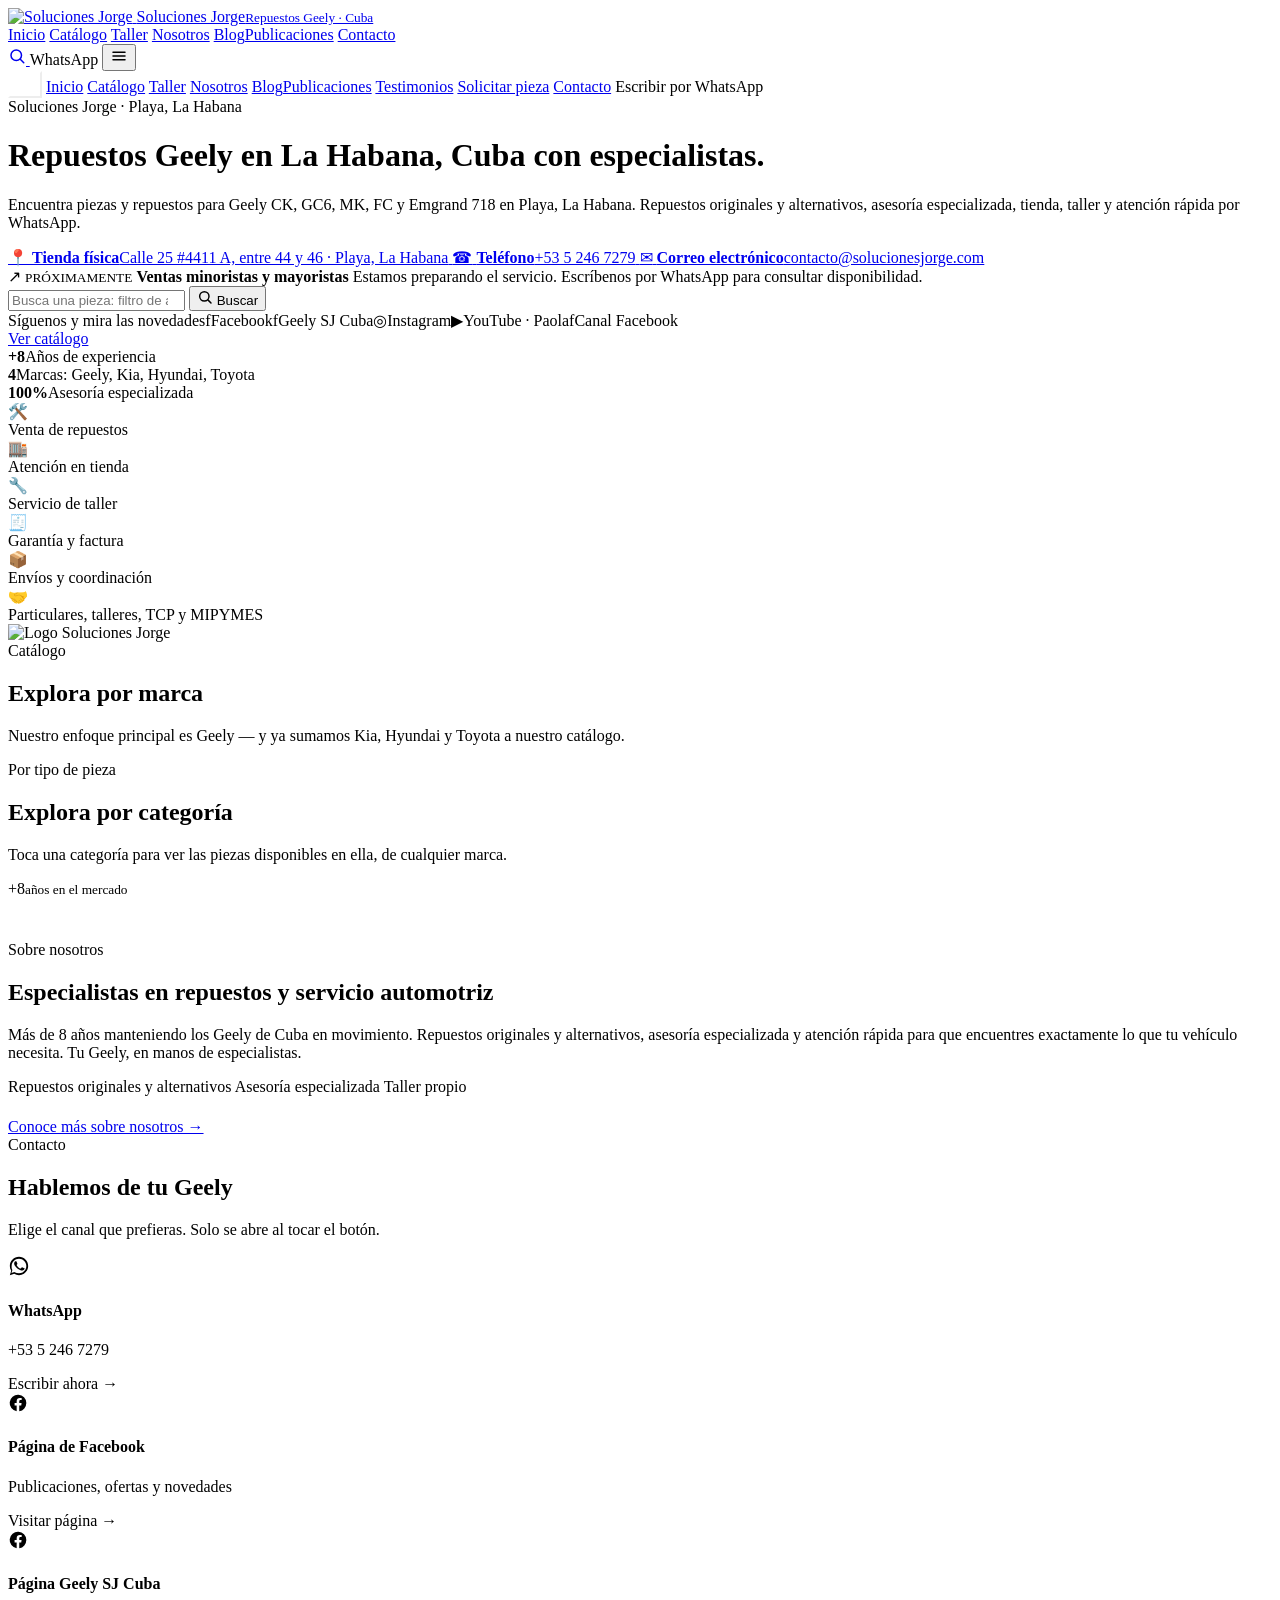
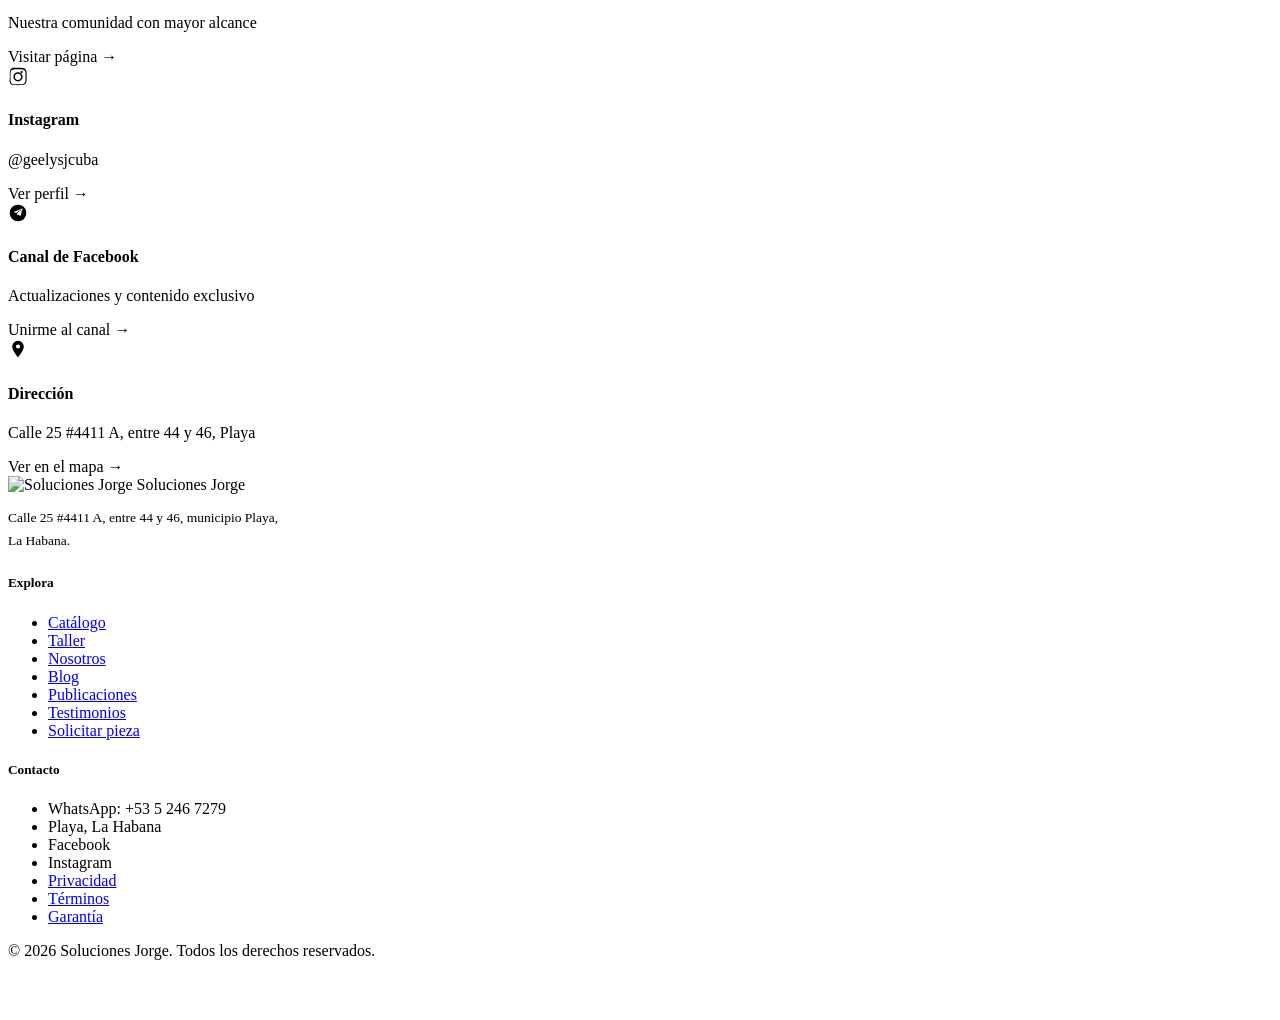
==== commit 54fa6c6c: "Enlaza el teléfono a WhatsApp y aclara el aviso de ventas" ====
--- a/public/index.html
+++ b/public/index.html
@@ -89,7 +89,7 @@
           <span class="hero-contact-icon" aria-hidden="true">📍</span>
           <span><strong>Tienda física</strong><span>Calle 25 #4411 A, entre 44 y 46 · Playa, La Habana</span></span>
         </a>
-        <a class="hero-contact-link phone" href="tel:+5352467279">
+        <a class="hero-contact-link phone" href="https://wa.me/5352467279">
           <span class="hero-contact-icon" aria-hidden="true">☎</span>
           <span><strong>Teléfono</strong><span>+53 5 246 7279</span></span>
         </a>
@@ -103,7 +103,7 @@
         <span class="hero-promo-copy">
           <small>PRÓXIMAMENTE</small>
           <strong>Ventas minoristas y mayoristas</strong>
-          <span>Con los mejores precios del mercado.</span>
+          <span>Estamos preparando el servicio. Escríbenos por WhatsApp para consultar disponibilidad.</span>
         </span>
       </div>
       <form class="search-panel" action="/catalogo.html" method="get" data-hero-search>
